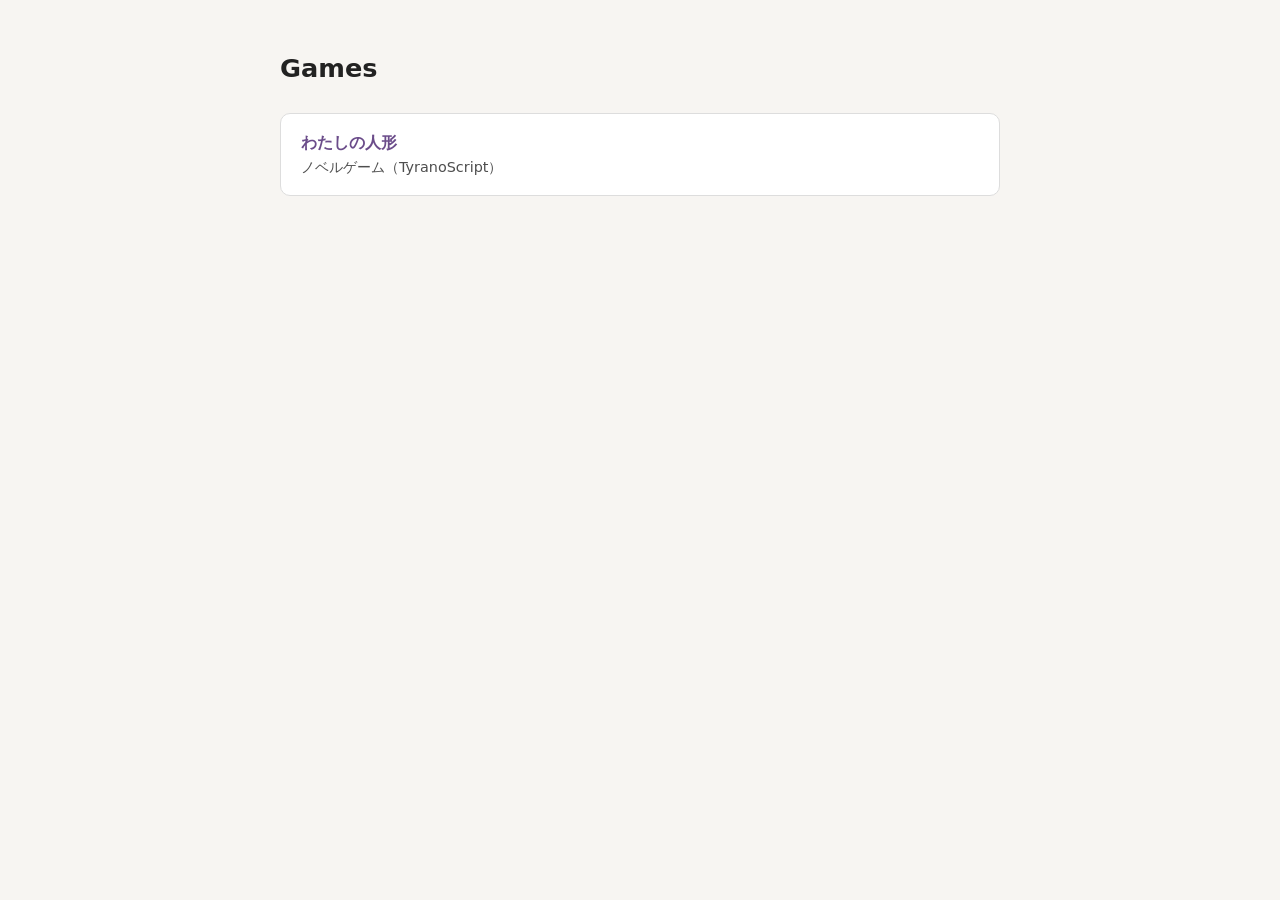
==== index.html @ af5124a1 "Add games/watashi-no-ningyo and top page for GitHub Pages - games/watashi-no-ningyo/: TyranoScript g" ====
<!DOCTYPE html>
<html lang="ja">
<head>
  <meta charset="utf-8" />
  <meta name="viewport" content="width=device-width, initial-scale=1" />
  <title>Games</title>
  <style>
    :root { color-scheme: light dark; --bg: #f7f5f2; --fg: #222; --card: #fff; --line: #ddd; --accent: #6b4c8a; }
    @media (prefers-color-scheme: dark) { :root { --bg: #18161b; --fg: #eee; --card: #232027; --line: #3a3640; --accent: #c3a6e0; } }
    body { margin: 0; background: var(--bg); color: var(--fg); font-family: system-ui, -apple-system, "Hiragino Sans", "Yu Gothic UI", sans-serif; line-height: 1.6; }
    main { max-width: 720px; margin: 0 auto; padding: 48px 16px; }
    h1 { font-size: 1.6rem; margin: 0 0 24px; }
    ul { list-style: none; padding: 0; margin: 0; display: grid; gap: 12px; }
    a.card { display: block; padding: 16px 20px; background: var(--card); border: 1px solid var(--line); border-radius: 10px; color: inherit; text-decoration: none; }
    a.card:hover { border-color: var(--accent); }
    .title { font-weight: 600; color: var(--accent); }
    .desc { font-size: 0.9rem; opacity: 0.8; }
  </style>
</head>
<body>
  <main>
    <h1>Games</h1>
    <ul>
      <!-- ゲームを追加するときは games/<名前>/ に置いて、ここに <li> を1つ足してください -->
      <li>
        <a class="card" href="./games/watashi-no-ningyo/">
          <div class="title">わたしの人形</div>
          <div class="desc">ノベルゲーム（TyranoScript）</div>
        </a>
      </li>
    </ul>
  </main>
</body>
</html>
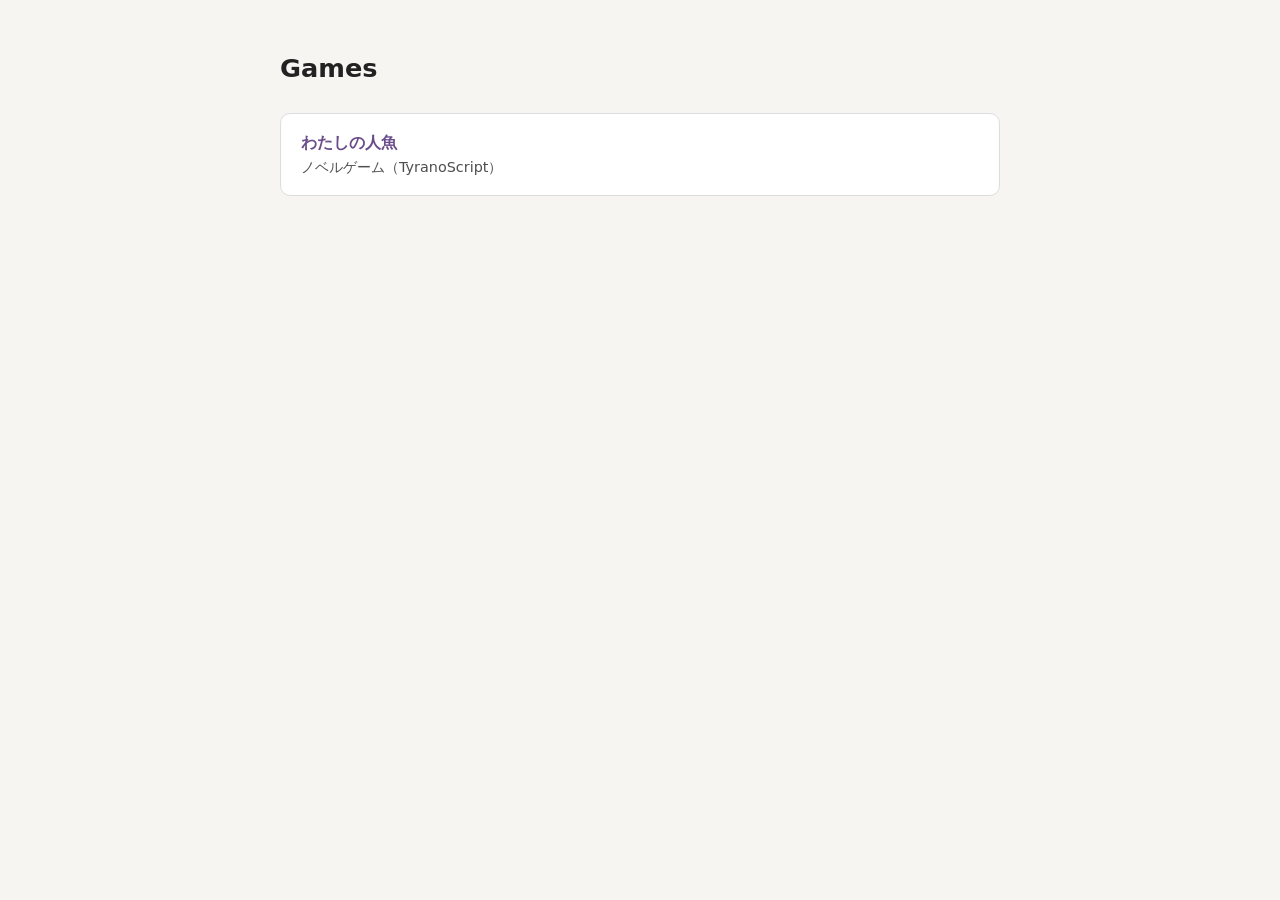
==== commit c37aecd3: "Fix game title to わたしの人魚 Co-Authored-By: Claude Opus 5.5 <noreply@anthropic.com>" ====
--- a/index.html
+++ b/index.html
@@ -24,7 +24,7 @@
       <!-- ゲームを追加するときは games/<名前>/ に置いて、ここに <li> を1つ足してください -->
       <li>
         <a class="card" href="./games/watashi-no-ningyo/">
-          <div class="title">わたしの人形</div>
+          <div class="title">わたしの人魚</div>
           <div class="desc">ノベルゲーム（TyranoScript）</div>
         </a>
       </li>
